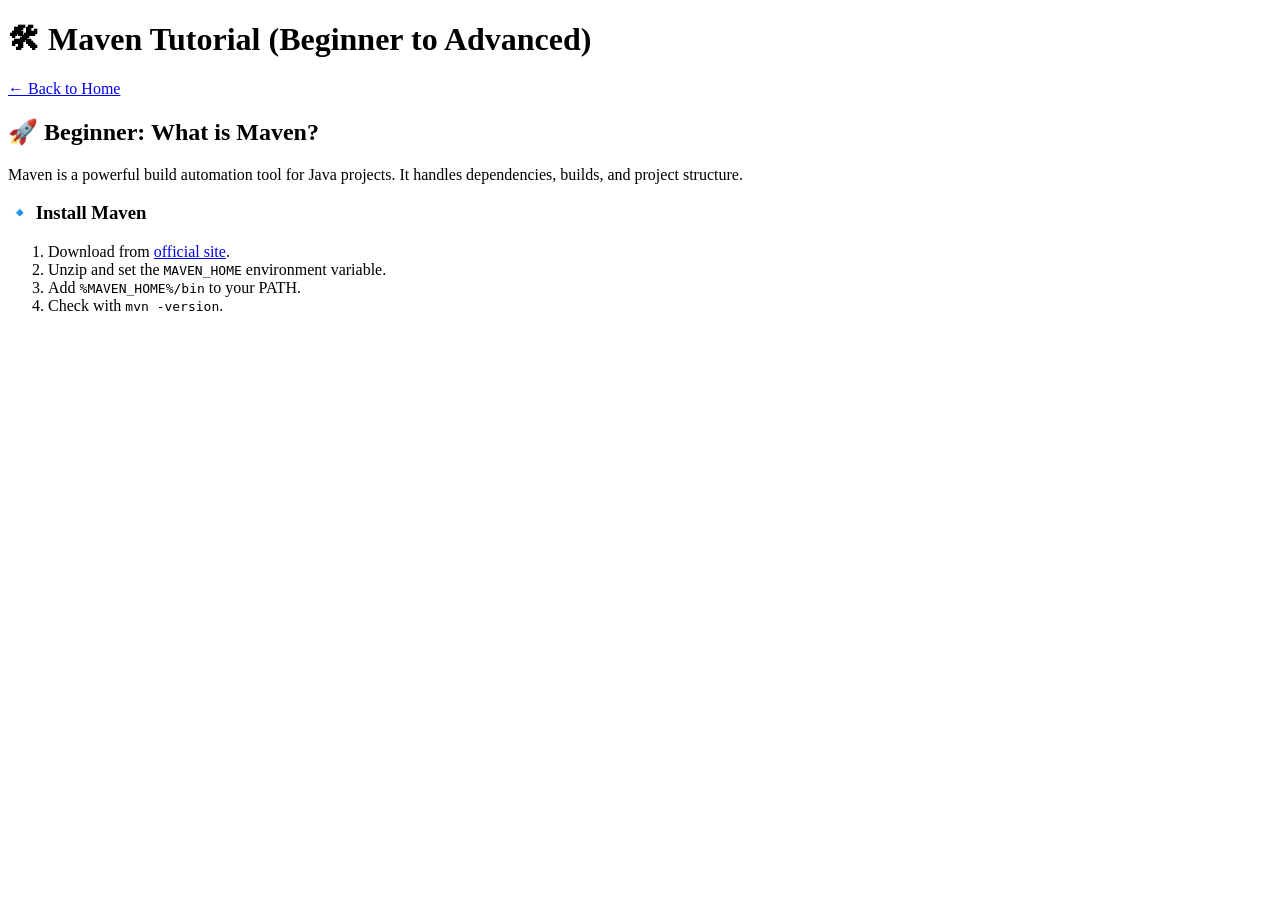
==== maven.html @ 269c9703 "Create maven.html" ====
<!DOCTYPE html>
<html lang="en">
<head>
  <meta charset="UTF-8" />
  <meta name="viewport" content="width=device-width, initial-scale=1.0" />
  <title>Maven Tutorial</title>
  <link rel="stylesheet" href="styles.css" />
</head>
<body>
  <div class="container">
    <h1>🛠 Maven Tutorial (Beginner to Advanced)</h1>
    <p><a href="index.html">← Back to Home</a></p>

    <h2>🚀 Beginner: What is Maven?</h2>
    <p>Maven is a powerful build automation tool for Java projects. It handles dependencies, builds, and project structure.</p>

    <h3>🔹 Install Maven</h3>
    <ol>
      <li>Download from <a href="https://maven.apache.org/download.cgi" target="_blank">official site</a>.</li>
      <li>Unzip and set the <code>MAVEN_HOME</code> environment variable.</li>
      <li>Add <code>%MAVEN_HOME%/bin</code> to your PATH.</li>
      <li>Check with <code>mvn -version</code>.</li>
    </
---- styles.css ----
<!DOCTYPE html>
<html lang="en">
<head>
  <meta charset="UTF-8" />
  <meta name="viewport" content="width=device-width, initial-scale=1.0" />
  <title>Your Name - Portfolio</title>
  <link rel="stylesheet" href="styles.css" />
</head>
<body>
  <div class="container">
    <img src="assets/profile.jpg" alt="Profile" class="profile-img" />
    <h1>Hello, I'm Your Name</h1>
    <p>👨‍💻 Software Engineer | 🚀 Creator | 🧠 Lifelong Learner</p>

    <div class="links">
      <a href="https://github.com/yourusername" target="_blank">GitHub</a>
      <a href="https://linkedin.com/in/yourusername" target="_blank">LinkedIn</a>
      <a href="#projects">Projects</a>
      <a href="#contact">Contact</a>
    </div>

    <section id="projects">
      <h2>✨ Projects</h2>
      <ul>
        <li><strong>Project 1:</strong> Cool app that does XYZ</li>
        <li><strong>Project 2:</strong> Machine learning fun with cats</li>
      </ul>
    </section>

    <section id="contact">
      <h2>📬 Contact</h2>
      <p>Email: your@email.com</p>
    </section>
  </div>
</body>
</html>
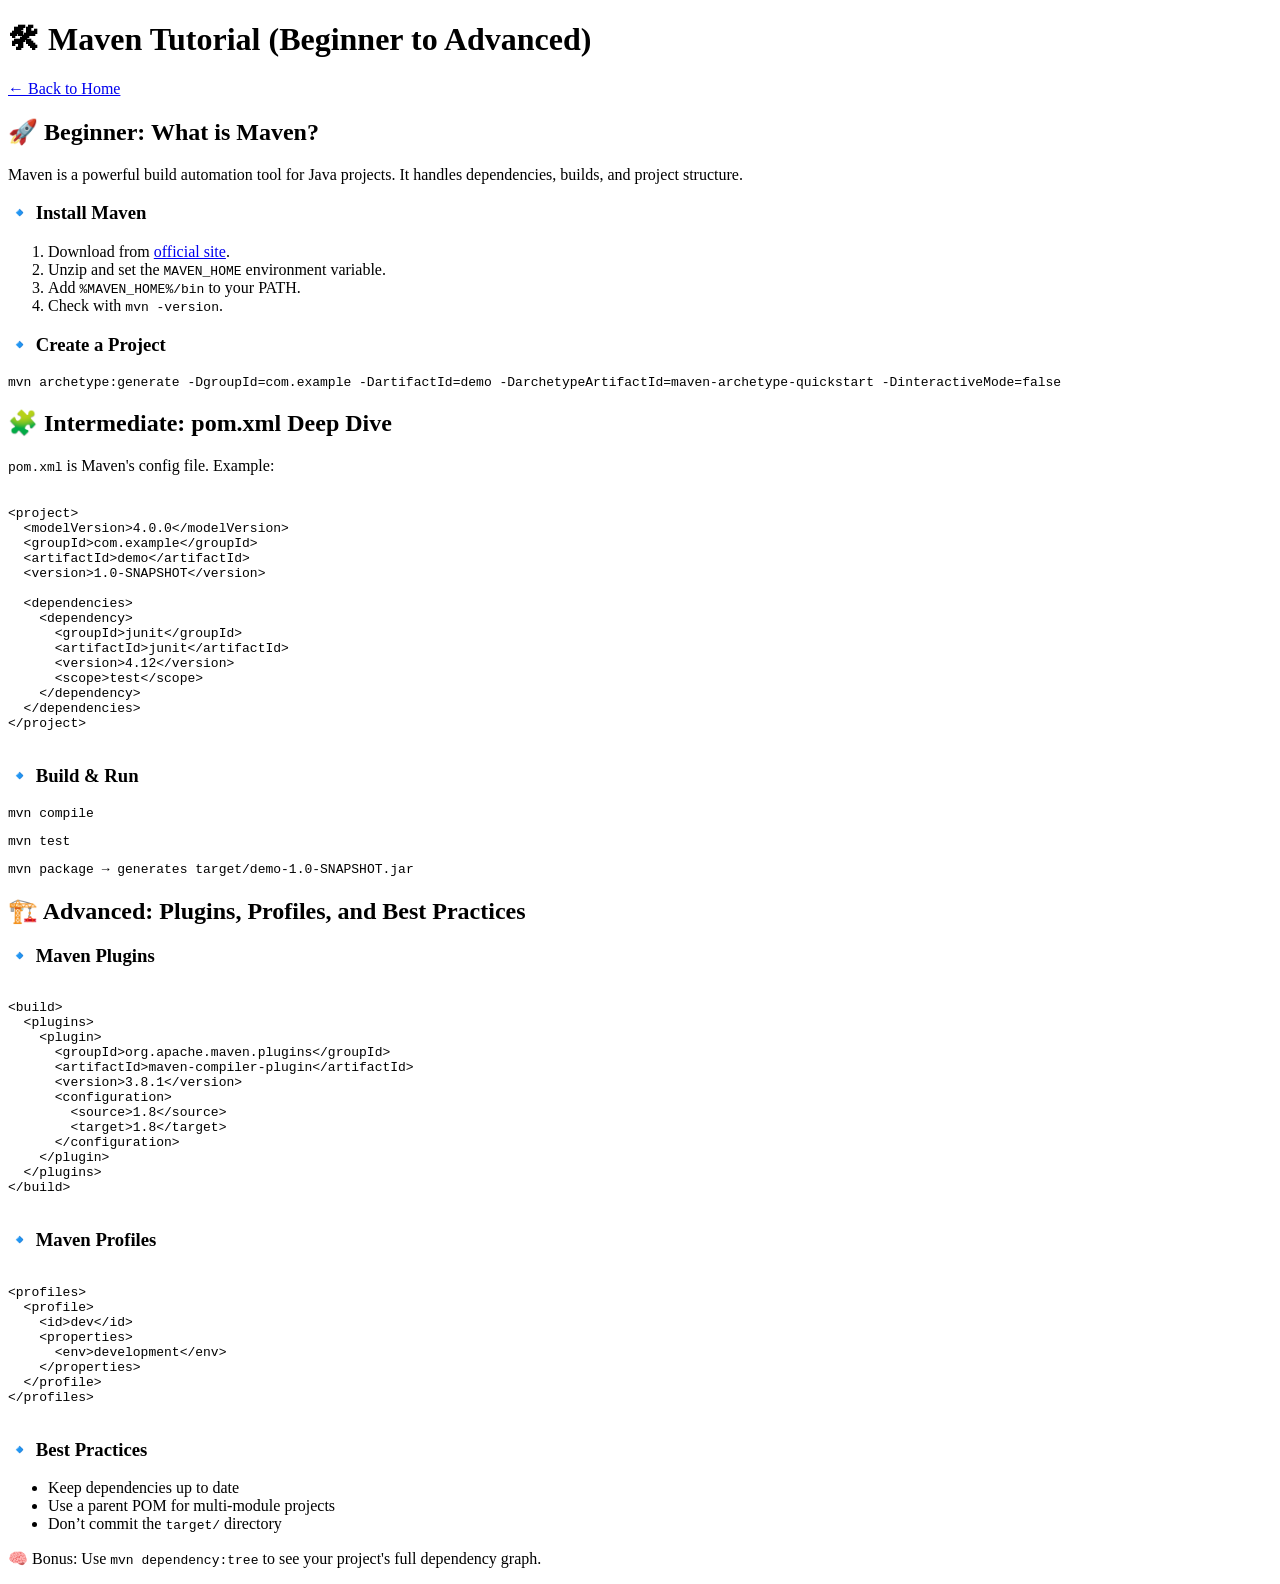
==== commit 2ac464bb: "Update maven.html" ====
--- a/maven.html
+++ b/maven.html
@@ -20,4 +20,75 @@
       <li>Unzip and set the <code>MAVEN_HOME</code> environment variable.</li>
       <li>Add <code>%MAVEN_HOME%/bin</code> to your PATH.</li>
       <li>Check with <code>mvn -version</code>.</li>
-    </
+    </ol>
+
+    <h3>🔹 Create a Project</h3>
+    <pre><code>mvn archetype:generate -DgroupId=com.example -DartifactId=demo -DarchetypeArtifactId=maven-archetype-quickstart -DinteractiveMode=false</code></pre>
+
+    <h2>🧩 Intermediate: pom.xml Deep Dive</h2>
+    <p><code>pom.xml</code> is Maven's config file. Example:</p>
+    <pre><code>
+&lt;project&gt;
+  &lt;modelVersion&gt;4.0.0&lt;/modelVersion&gt;
+  &lt;groupId&gt;com.example&lt;/groupId&gt;
+  &lt;artifactId&gt;demo&lt;/artifactId&gt;
+  &lt;version&gt;1.0-SNAPSHOT&lt;/version&gt;
+
+  &lt;dependencies&gt;
+    &lt;dependency&gt;
+      &lt;groupId&gt;junit&lt;/groupId&gt;
+      &lt;artifactId&gt;junit&lt;/artifactId&gt;
+      &lt;version&gt;4.12&lt;/version&gt;
+      &lt;scope&gt;test&lt;/scope&gt;
+    &lt;/dependency&gt;
+  &lt;/dependencies&gt;
+&lt;/project&gt;
+    </code></pre>
+
+    <h3>🔹 Build & Run</h3>
+    <pre><code>mvn compile</code></pre>
+    <pre><code>mvn test</code></pre>
+    <pre><code>mvn package</code> → generates <code>target/demo-1.0-SNAPSHOT.jar</code></pre>
+
+    <h2>🏗️ Advanced: Plugins, Profiles, and Best Practices</h2>
+
+    <h3>🔹 Maven Plugins</h3>
+    <pre><code>
+&lt;build&gt;
+  &lt;plugins&gt;
+    &lt;plugin&gt;
+      &lt;groupId&gt;org.apache.maven.plugins&lt;/groupId&gt;
+      &lt;artifactId&gt;maven-compiler-plugin&lt;/artifactId&gt;
+      &lt;version&gt;3.8.1&lt;/version&gt;
+      &lt;configuration&gt;
+        &lt;source&gt;1.8&lt;/source&gt;
+        &lt;target&gt;1.8&lt;/target&gt;
+      &lt;/configuration&gt;
+    &lt;/plugin&gt;
+  &lt;/plugins&gt;
+&lt;/build&gt;
+    </code></pre>
+
+    <h3>🔹 Maven Profiles</h3>
+    <pre><code>
+&lt;profiles&gt;
+  &lt;profile&gt;
+    &lt;id&gt;dev&lt;/id&gt;
+    &lt;properties&gt;
+      &lt;env&gt;development&lt;/env&gt;
+    &lt;/properties&gt;
+  &lt;/profile&gt;
+&lt;/profiles&gt;
+    </code></pre>
+
+    <h3>🔹 Best Practices</h3>
+    <ul>
+      <li>Keep dependencies up to date</li>
+      <li>Use a parent POM for multi-module projects</li>
+      <li>Don’t commit the <code>target/</code> directory</li>
+    </ul>
+
+    <p>🧠 Bonus: Use <code>mvn dependency:tree</code> to see your project's full dependency graph.</p>
+  </div>
+</body>
+</html>
